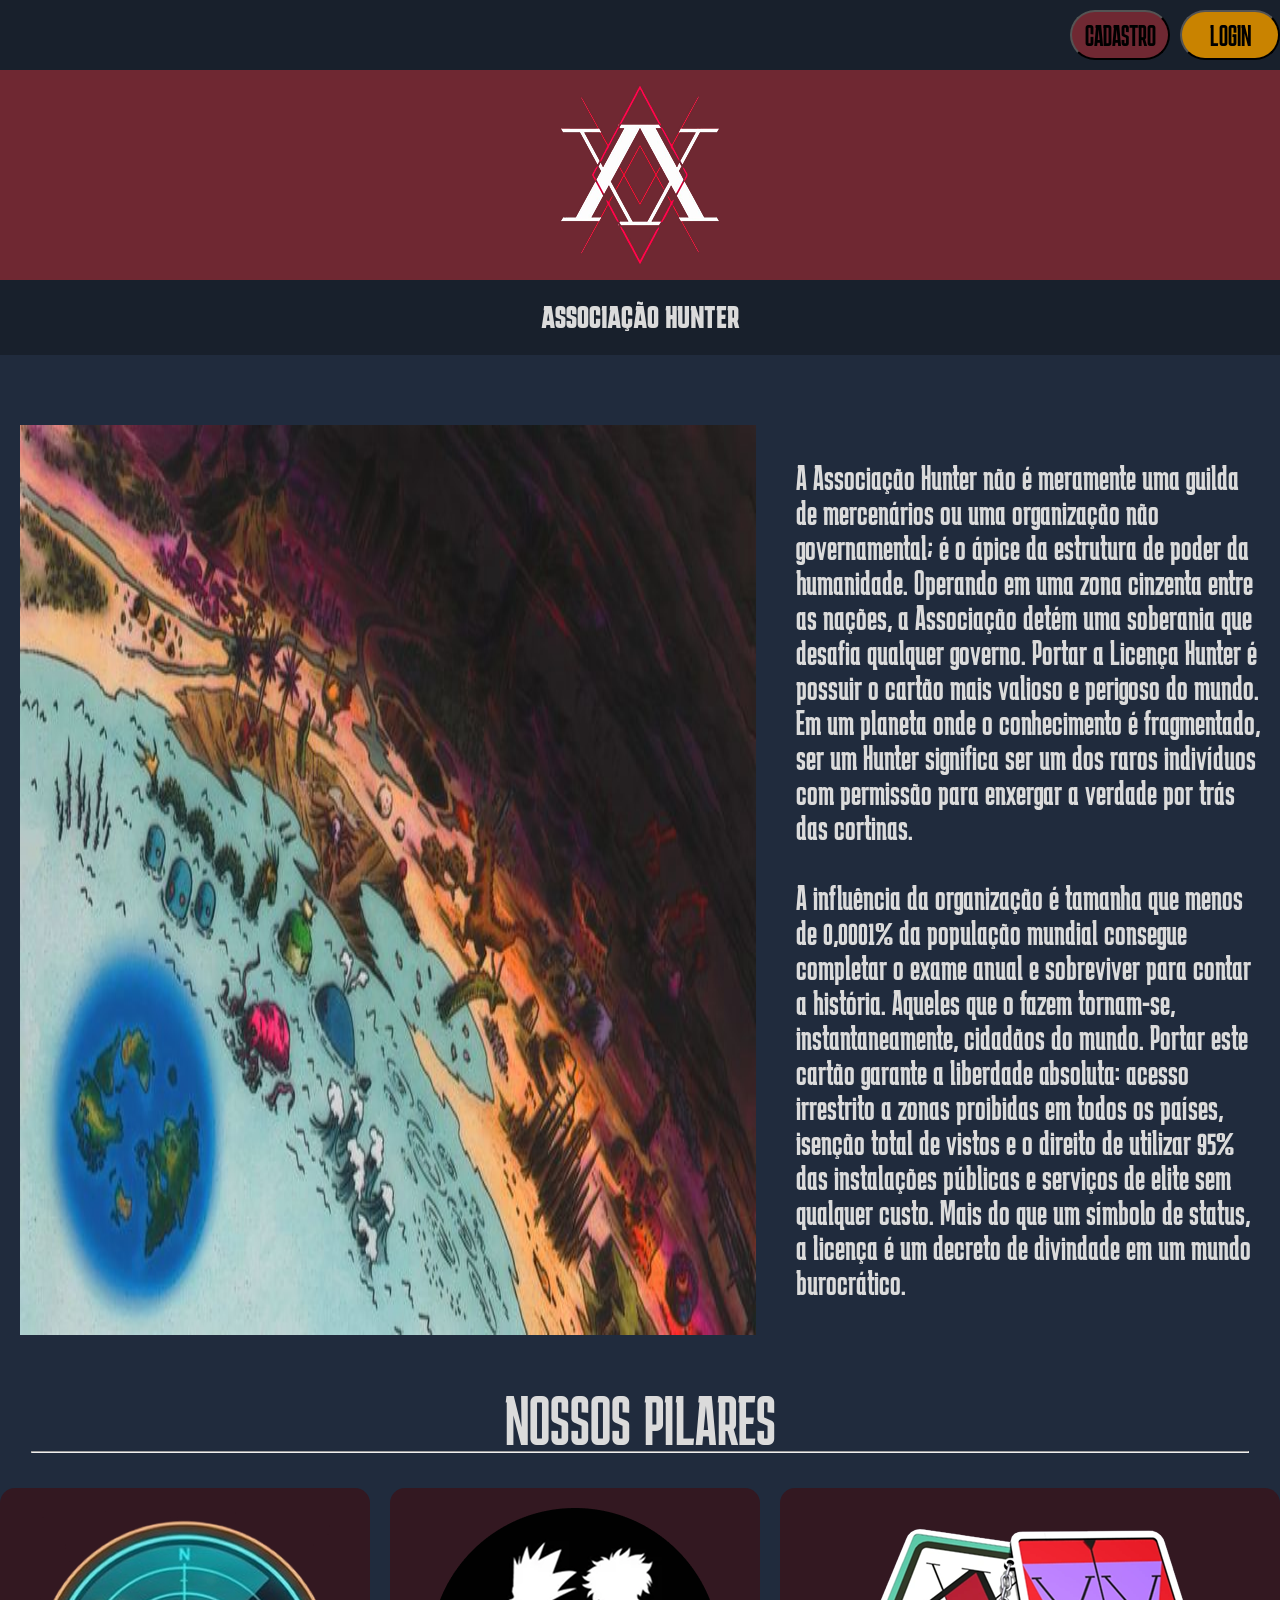
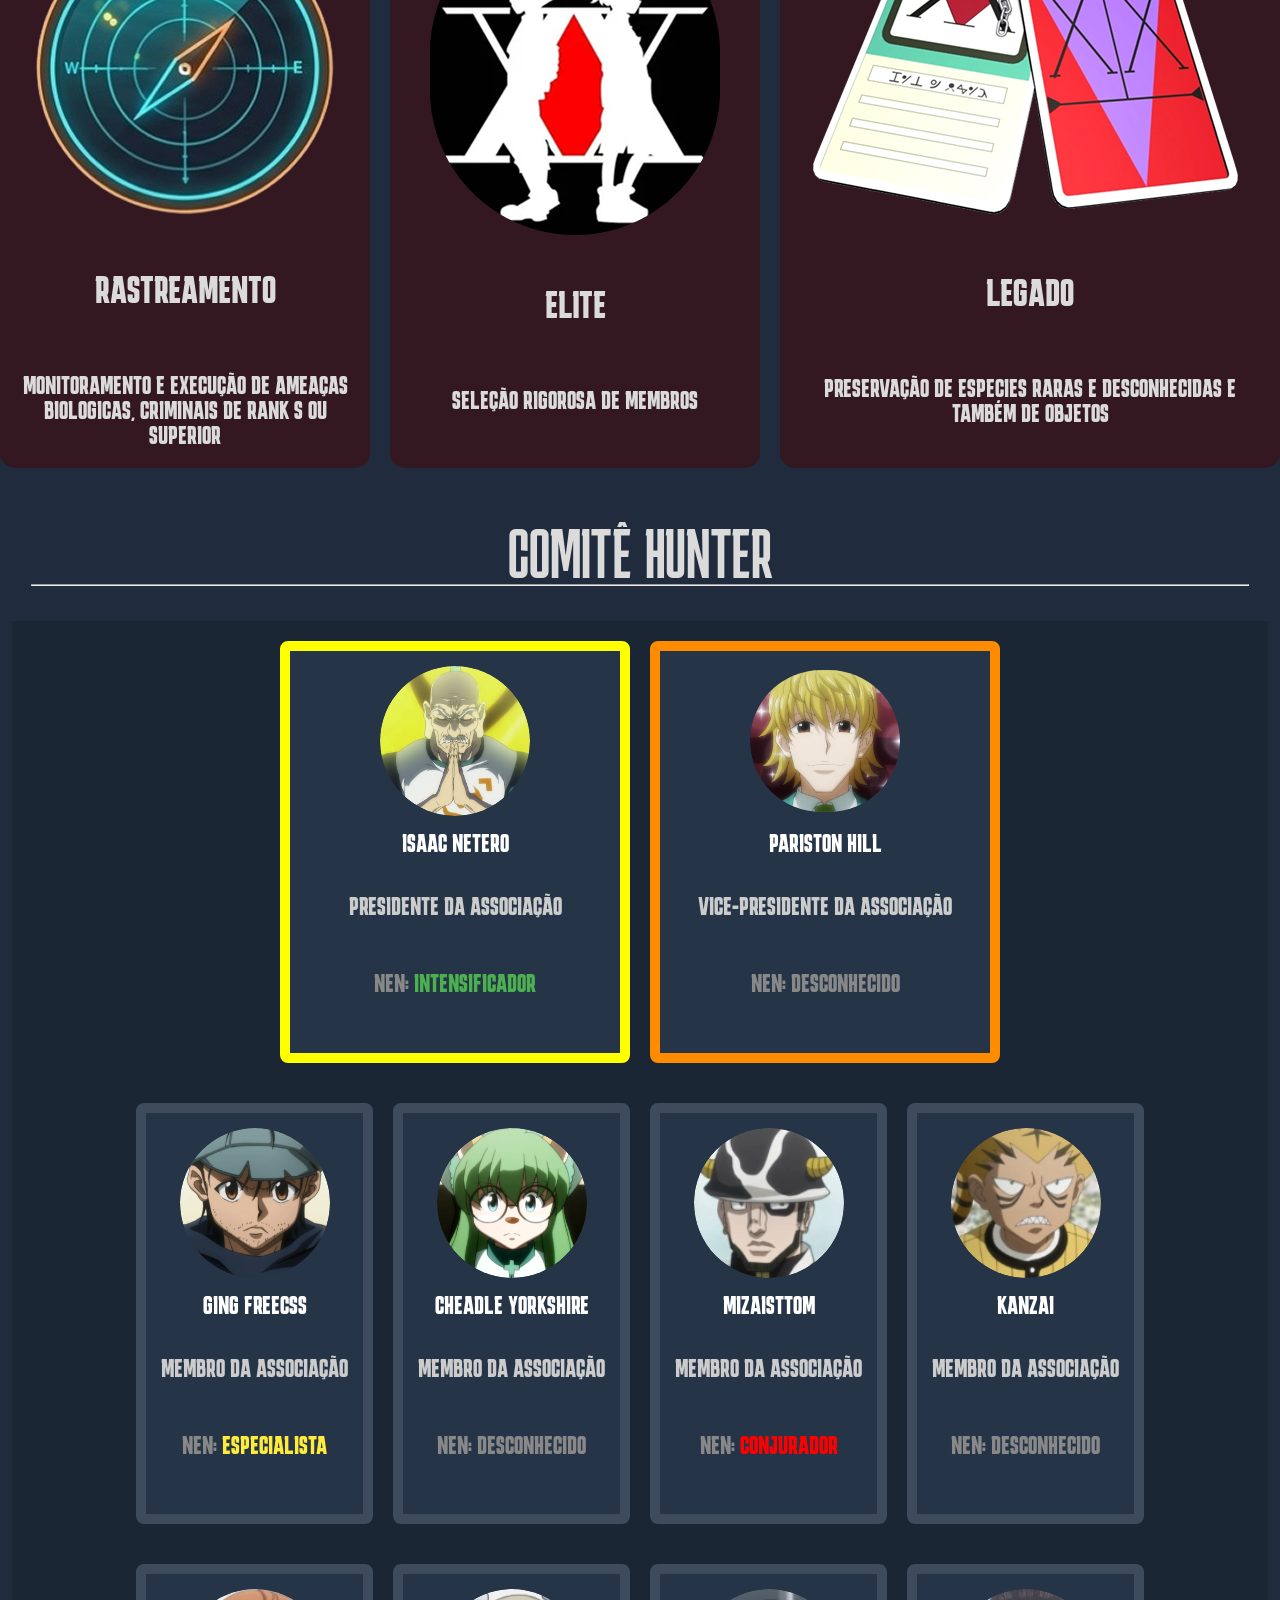
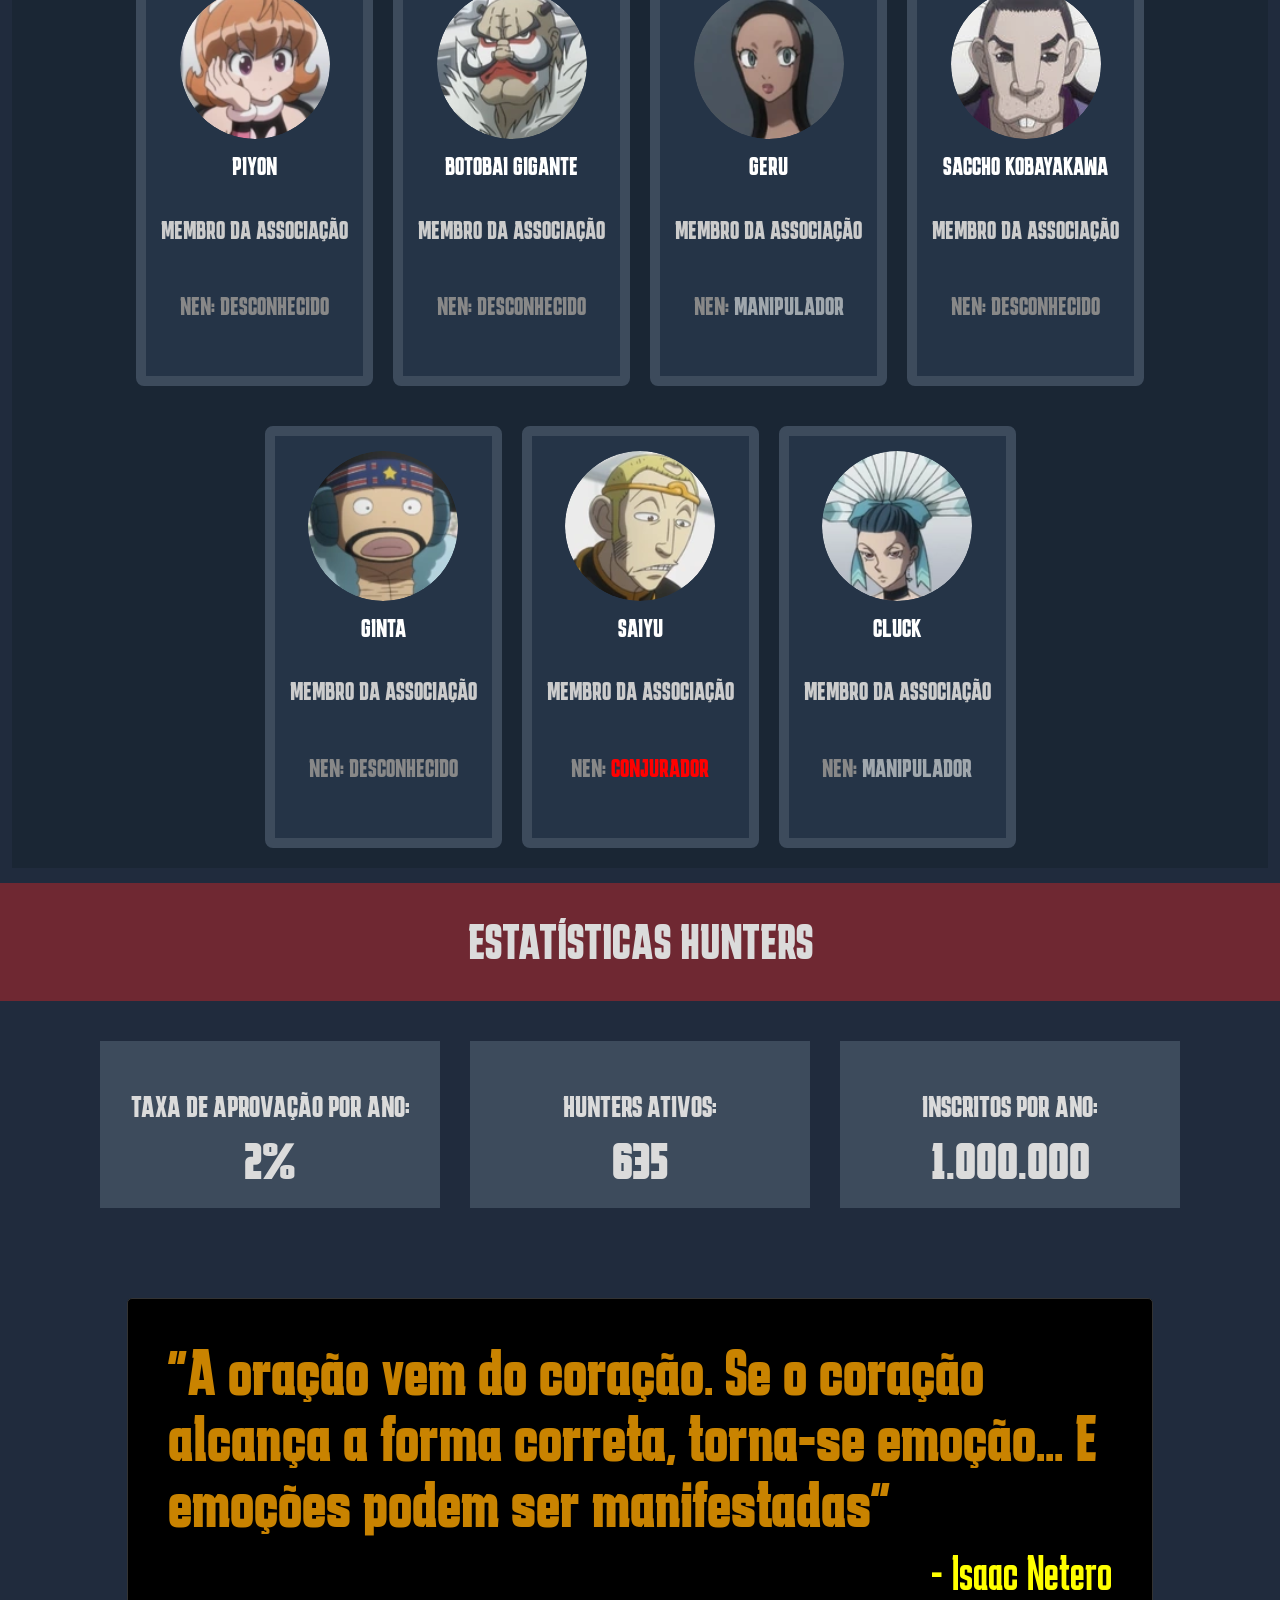
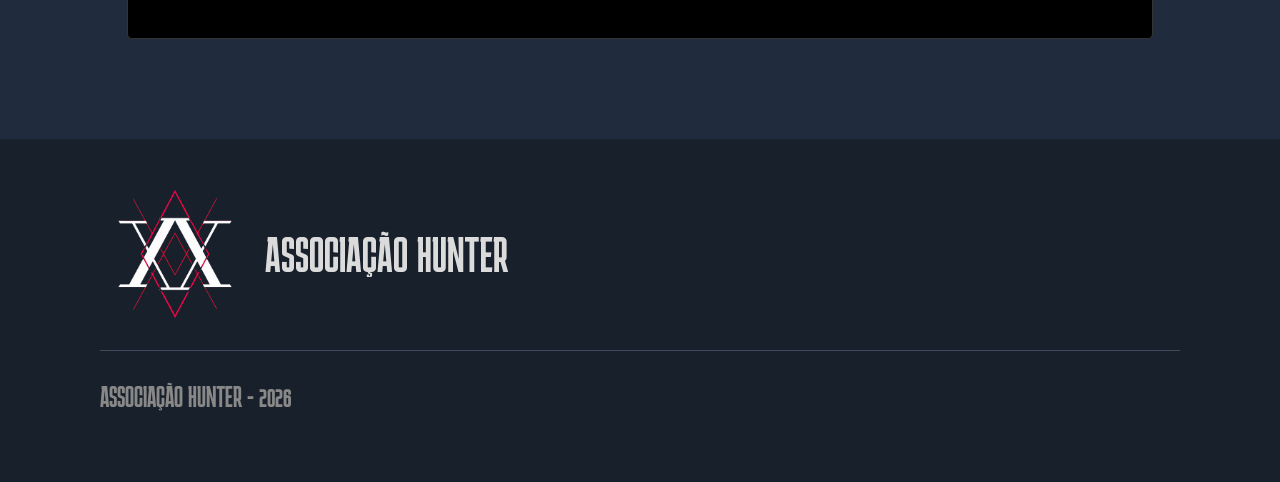
==== FRONT-END/web-data-viz/public/index.html @ b532bf5e "feat:Placing the backend on the frontend, inserting the database and configuring the VM" ====
<!DOCTYPE html>
<html lang="pt-br">

<head>
    <meta charset="UTF-8">
    <meta name="viewport" content="width=device-width, initial-scale=1.0">
    <link rel="preconnect" href="https://fonts.googleapis.com">
    <link rel="preconnect" href="https://fonts.gstatic.com" crossorigin>
    <link href="https://fonts.googleapis.com/css2?family=Karantina:wght@300;400;700&display=swap" rel="stylesheet">
    <link rel="stylesheet" href="./css/style.css">
    <script src="./js/script.js"></script>
    <link rel="icon" type="image/x-icon" href="./assets/favicon.ico">
    <title>HXH</title>
</head>

<body>
    <header>
        <a href="./pages/register.html">
            <button class="cadastro">CADASTRO</button>
        </a>    
        <a href="./pages/login.html">
            <button class="login">LOGIN</button>
        </a>
    </header>
    <div class="logo-header">
        <img src="./assets/Logo.png" alt="Loga da ASSOCIAÇÃO HUNTER">
    </div>
    <div class="Nome_associacao">
        <h1>ASSOCIAÇÃO HUNTER</h1>
    </div>
    <div class="historia">
        <img src="./assets/mapa-mundo.png" alt="Mapa mundial de HunterXHunter">
        <p>A Associação Hunter não é meramente uma guilda de mercenários ou uma organização não governamental; é o ápice
            da estrutura de poder da humanidade. Operando em uma zona cinzenta entre as nações, a Associação detém uma
            soberania que desafia qualquer governo. Portar a Licença Hunter é possuir o cartão mais valioso e perigoso
            do mundo. Em um planeta onde o conhecimento é fragmentado, ser um Hunter significa ser um dos raros
            indivíduos com permissão para enxergar a verdade por trás das cortinas.<br><br>A influência da organização é
            tamanha que menos de 0,0001% da população mundial consegue completar o exame anual e sobreviver para contar
            a história. Aqueles que o fazem tornam-se, instantaneamente, cidadãos do mundo. Portar este cartão garante a
            liberdade absoluta: acesso irrestrito a zonas proibidas em todos os países, isenção total de vistos e o
            direito de utilizar 95% das instalações públicas e serviços de elite sem qualquer custo. Mais do que um
            símbolo de status, a licença é um decreto de divindade em um mundo burocrático.</p>
    </div>
    <div class="container-hr">
        <span>NOSSOS PILARES</span>
        <hr>
    </div>
    <div class="Pilares">
        <div class="card-pilar rastreamento">
            <img src="./assets/radar.png" alt="Radar de rastreamento">
            <h2>RASTREAMENTO</h2>
            <h4>MONITORAMENTO E EXECUÇÃO DE AMEAÇAS BIOLOGICAS, CRIMINAIS DE RANK S OU SUPERIOR</h4>
        </div>
        <div class="card-pilar Elite">
            <img src="./assets/elite.png" alt="Imagem da elite">
            <h2>ELITE</h2>
            <h4>SELEÇÃO RIGOROSA DE MEMBROS</h4>
        </div>
        <div class="card-pilar legado">
            <img src="./assets/carteirinha-hunter.png" alt="">
            <h2>LEGADO</h2>
            <h4>PRESERVAÇÃO DE ESPECIES RARAS E DESCONHECIDAS E TAMBÉM DE OBJETOS</h4>
        </div>
    </div>
    <div class="container-hr">
        <span>COMITÊ HUNTER</span>
        <hr>
    </div>
    <div class="zodiacos">
        <div class="hunter netero">
            <img src="./assets/netero.svg" alt="ISAAC NETERO">
            <h3>ISAAC NETERO</h3>
            <h4>PRESIDENTE DA ASSOCIAÇÃO</h4>
            <h5>NEN: <span>INTENSIFICADOR</span></h5>
        </div>
        <div class="hunter pariston">
            <img src="./assets/parinson.svg" alt="PARISTON HILL">
            <h3>PARISTON HILL</h3>
            <h4>VICE-PRESIDENTE DA ASSOCIAÇÃO</h4>
            <h5>NEN: <span>DESCONHECIDO</span></h5>
        </div>
        <div class="break"></div>
        <div class="hunter ging">
            <img src="./assets/ging.svg" alt="GING FREECSS">
            <h3>GING FREECSS</h3>
            <h4>MEMBRO DA ASSOCIAÇÃO</h4>
            <h5>NEN: <span>ESPECIALISTA</span></h5>
        </div>
        <div class="hunter cheadle">
            <img src="./assets/cheadle.svg" alt="CHEADLE YORKSHIRE">
            <h3>CHEADLE YORKSHIRE</h3>
            <h4>MEMBRO DA ASSOCIAÇÃO</h4>
            <h5>NEN: <span>DESCONHECIDO</span></h5>
        </div>
        <div class="hunter mizainston">
            <img src="./assets/mizainston.svg" alt="MIZAISTTOM">
            <h3>MIZAISTTOM</h3>
            <h4>MEMBRO DA ASSOCIAÇÃO</h4>
            <h5>NEN: <span>CONJURADOR</span></h5>
        </div>
        <div class="hunter kanzai">
            <img src="./assets/kanzai.svg" alt="KANZAI">
            <h3>KANZAI</h3>
            <h4>MEMBRO DA ASSOCIAÇÃO</h4>
            <h5>NEN: <span>DESCONHECIDO</span></h5>
        </div>
        <div class="break"></div>
        <div class="hunter piyon">
            <img src="./assets/piyon.svg" alt="PIYON">
            <h3>PIYON</h3>
            <h4>MEMBRO DA ASSOCIAÇÃO</h4>
            <h5>NEN: <span>DESCONHECIDO</span></h5>
        </div>
        <div class="hunter botobai">
            <img src="./assets/botobai.svg" alt="BOTOBAI GIGANTE">
            <h3>BOTOBAI GIGANTE</h3>
            <h4>MEMBRO DA ASSOCIAÇÃO</h4>
            <h5>NEN: <span>DESCONHECIDO</span></h5>
        </div>
        <div class="hunter geru">
            <img src="./assets/geru.svg" alt="GERU">
            <h3>GERU</h3>
            <h4>MEMBRO DA ASSOCIAÇÃO</h4>
            <h5>NEN: <span>MANIPULADOR</span></h5>
        </div>
        <div class="hunter saccho">
            <img src="./assets/saccho.svg" alt="SACCHO KOBAYAKAWA">
            <h3>SACCHO KOBAYAKAWA</h3>
            <h4>MEMBRO DA ASSOCIAÇÃO</h4>
            <h5>NEN: <span>DESCONHECIDO</span></h5>
        </div>
        <div class="break"></div>
        <div class="hunter ginta">
            <img src="./assets/ginta.svg" alt="GINTA">
            <h3>GINTA</h3>
            <h4>MEMBRO DA ASSOCIAÇÃO</h4>
            <h5>NEN: <span>DESCONHECIDO</span></h5>
        </div>
        <div class="hunter sayiu">
            <img src="./assets/sayiu.svg" alt="SAIYU">
            <h3>SAIYU</h3>
            <h4>MEMBRO DA ASSOCIAÇÃO</h4>
            <h5>NEN: <span>CONJURADOR</span></h5>
        </div>
        <div class="hunter cluck">
            <img src="./assets/cluck.svg" alt="CLUCK">
            <h3>CLUCK</h3>
            <h4>MEMBRO DA ASSOCIAÇÃO</h4>
            <h5>NEN: <span>MANIPULADOR</span></h5>
        </div>
    </div>
    <div class="estatisticas">
        <h1>ESTATÍSTICAS HUNTERS</h1>
    </div>
    <div class="container-dados">
        <div class="dados">
            <div class="card-dado">
                <h3>TAXA DE APROVAÇÃO POR ANO:</h3>
                <p>2%</p>
            </div>
            <div class="card-dado">
                <h3>HUNTERS ATIVOS:</h3>
                <p>635</p>
            </div>
            <div class="card-dado">
                <h3>INSCRITOS POR ANO:</h3>
                <p>1.000.000</p>
            </div>
        </div>
    </div>

    <div class="container-frase">
        <div class="box-frase">
            <h2>"A oração vem do coração. Se o coração alcança a forma correta, torna-se emoção... E emoções podem ser
                manifestadas"</h2>
            <span>- Isaac Netero</span>
        </div>
    </div>

    <footer class="footer-hunter">
        <div class="footer-content">
            <div class="footer-logo">
                <img src="./assets/Logo.png" alt="logo associação">
                <p>ASSOCIAÇÃO HUNTER</p>
            </div>
            <hr>
            <p class="copyright">ASSOCIAÇÃO HUNTER - 2026</p>
        </div>
    </footer>
</body>

</html>
---- FRONT-END/web-data-viz/public/css/style.css ----
body {
    padding: 0px;
    margin: 0px;
    font-family: "Karantina", system-ui;
    font-weight: 500;
    font-style: normal;
    background-color: #202B3D;
    color: #DBDBDB;
}

header {
    display: flex;
    justify-content: flex-end;
    gap: 10px;
    background-color: #18202C;
}

.cadastro {
    font-family: "Karantina", system-ui;
    font-weight: 500;
    font-style: normal;
    background-color: #6F2832;
    border-radius: 25px;
    height: 50px;
    width: 100px;
    font-size: 30px;
    margin-top: 10px;
    margin-bottom: 10px;
    cursor: pointer;
}

.login {
    font-family: "Karantina", system-ui;
    font-weight: 500;
    font-style: normal;
    background-color: #C98300;
    border-radius: 25px;
    height: 50px;
    width: 100px;
    font-size: 30px;
    margin-top: 10px;
    margin-bottom: 10px;
    cursor: pointer;
}

.logo-header {
    display: flex;
    justify-content: center;
    background-color: #6F2832;
    width: 100%;
}

.Nome_associacao {
    display: flex;
    justify-content: center;
    background-color: #18202C;
    margin-bottom: 70px;
}

.historia {
    display: flex;
    gap: 40px;
    margin-bottom: 30px;
}

.historia p {
    font-size: 35px;
    margin-right: 20px;
}

.historia img {
    margin-left: 20px;
}

.container-hr {
    margin-top: 50px;
    font-size: 70px;
}

.container-hr hr {
    width: 95%;
}

.container-hr span {
    display: flex;
    justify-content: center;
    margin-bottom: -40px;
}

.Pilares {
    display: flex;
    justify-content: space-around;
    margin-bottom: 20px;
    gap: 20px;
}

.card-pilar {
    background-color: #331821;
    border-radius: 15px;
    width: 520px;
    height: 540px;

    display: flex;
    flex-direction: column;
    align-items: center;
    padding: 20px;
    text-align: center;
    font-size: 25px;
}

.card-pilar img {
    margin-bottom: 20px;
}

.card-pilar.legado img {
    margin-bottom: -10px;
}

.zodiacos {
    display: flex;
    flex-wrap: wrap;
    justify-content: center;
    gap: 20px;
    max-width: 95%;
    margin: 0 auto;
    padding: 20px;
    background-color: #1a2634;
}

.hunter {
    display: flex;
    flex-direction: column;
    align-items: center;
    text-align: center;
    padding: 15px;
    background-color: #253447;
    border: 10px solid #3d4b5c;
    border-radius: 8px;
}

.hunter img {
    width: 150px;
    height: 150px;
    border-radius: 50%;
    margin-bottom: 10px;
}

.netero {
    border-color: #ffff00;
}

.pariston {
    border-color: #ff8c00;
}

.hunter h3 {
    color: white;
    font-size: 25px;
    margin: 5px 0;
}

.hunter h4 {
    color: #ccc;
    font-size: 25px;
    margin-bottom: 10px;
}

.hunter h5 {
    color: #888;
    font-size: 25px;
}

.hunter span {
    font-weight: bold;
}

.netero span {
    color: #4caf50;
}
.ging span {
    color: #ffeb3b;
}
.mizainston span{
    color: red;
}
.sayiu span{
    color: red;
}

.geru span{
    color: #A0A7AD;
}
.cluck span{
    color: #A0A7AD;
}
.break {
    flex-basis: 100%;
    height: 0;
}
.hunter.netero, .hunter.pariston {
    flex: 0 1 40%; 
    max-width: 300px; 
}
.estatisticas{
    display: flex;
    justify-content: center;
    background-color: #6F2832;
    margin-top: 15px;
}
.estatisticas h1{
    font-size: 50px;
}

.container-dados {
    background-color: #202B3D; 
    padding: 40px;
}

.dados {
    display: flex;
    justify-content: center;
    gap: 30px;
}

.card-dado {
    background-color: #3d4b5c; 
    padding: 20px;
    width: 300px;
    text-align: center;
}

.card-dado h3 {
    font-size: 30px;
    margin-bottom: 5px;
}

.card-dado p {
    font-size: 60px; 
    margin: 0;
    font-weight: bold;
}

.container-frase {
    padding: 50px;
    display: flex;
    justify-content: center;
}

.box-frase {
    background-color: #000; 
    border: 1px solid #333;
    padding: 40px;
    max-width: 80%;
    border-radius: 5px;
}

.box-frase h2 {
    color: #C98300; 
    font-size: 65px;
    margin: 0;
}

.box-frase span {
    display: block;
    text-align: right;
    color: #ffff00;
    font-size: 50px;
    margin-top: 10px;
}

.footer-hunter {
    background-color: #18202C;
    padding: 40px;
    margin-top: 50px;
}

.footer-content {
    width: 90%;
    margin: 0 auto;
}

.footer-logo {
    display: flex;
    align-items: center;
    gap: 15px;
    margin-bottom: 20px;
}

.footer-logo img {
    width: 150px;
}

.footer-logo p {
    font-size: 50px;
}

.footer-hunter hr {
    border: 0;
    border-top: 1px solid #3d4b5c;
    margin: 20px 0;
}

.copyright {
    font-size: 30px;
    color: #888;
}
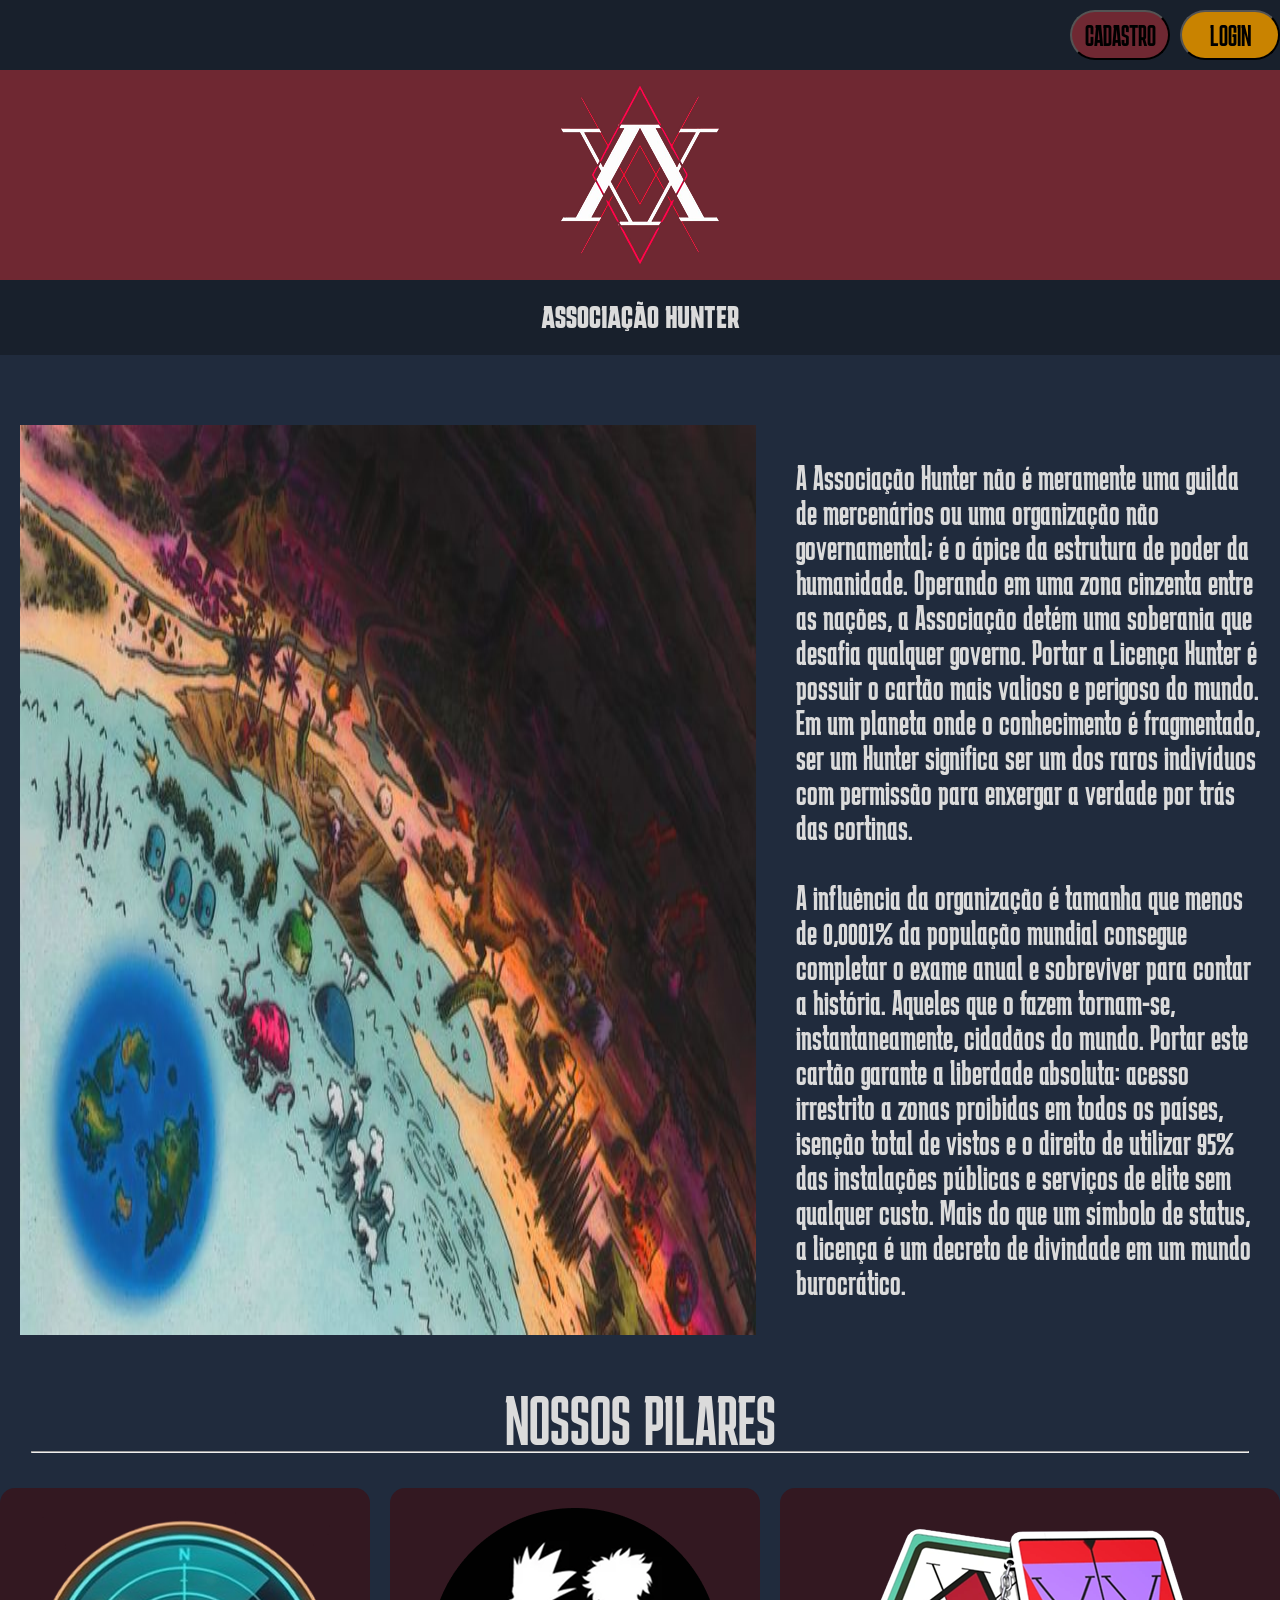
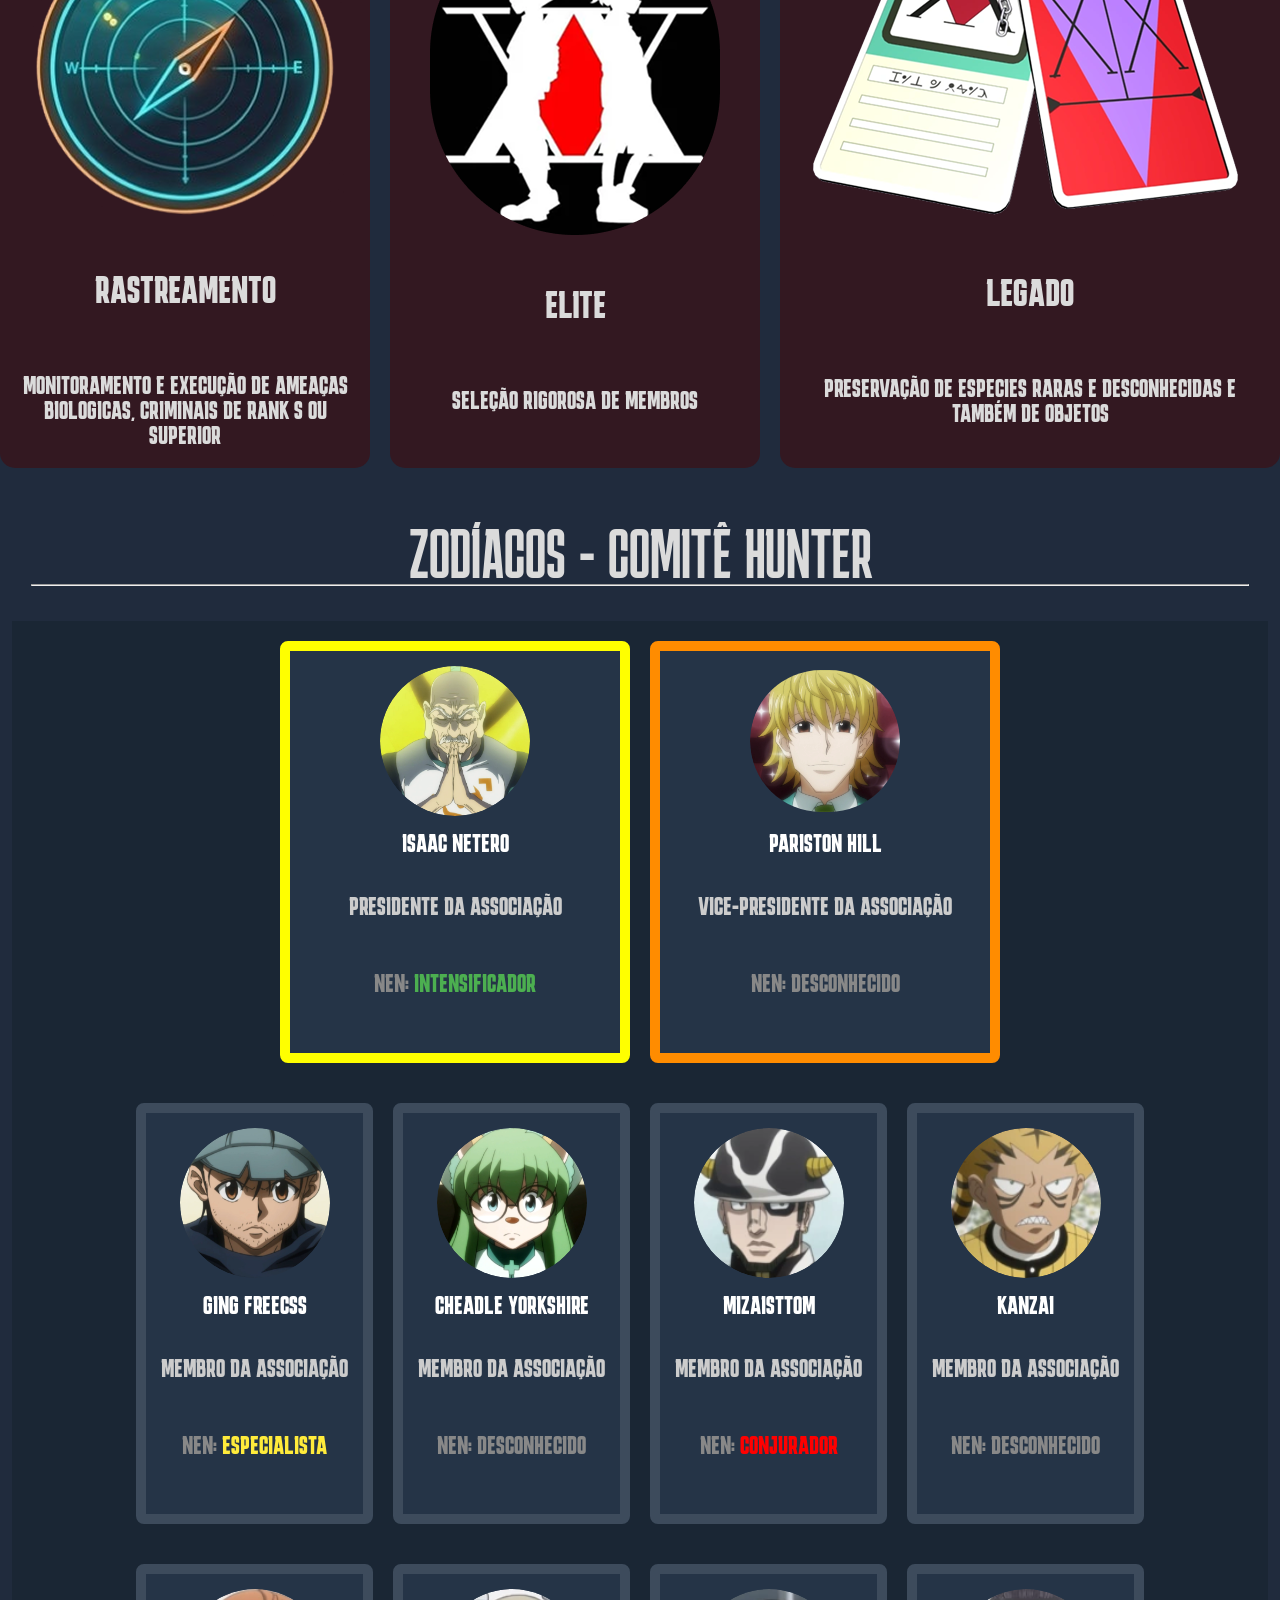
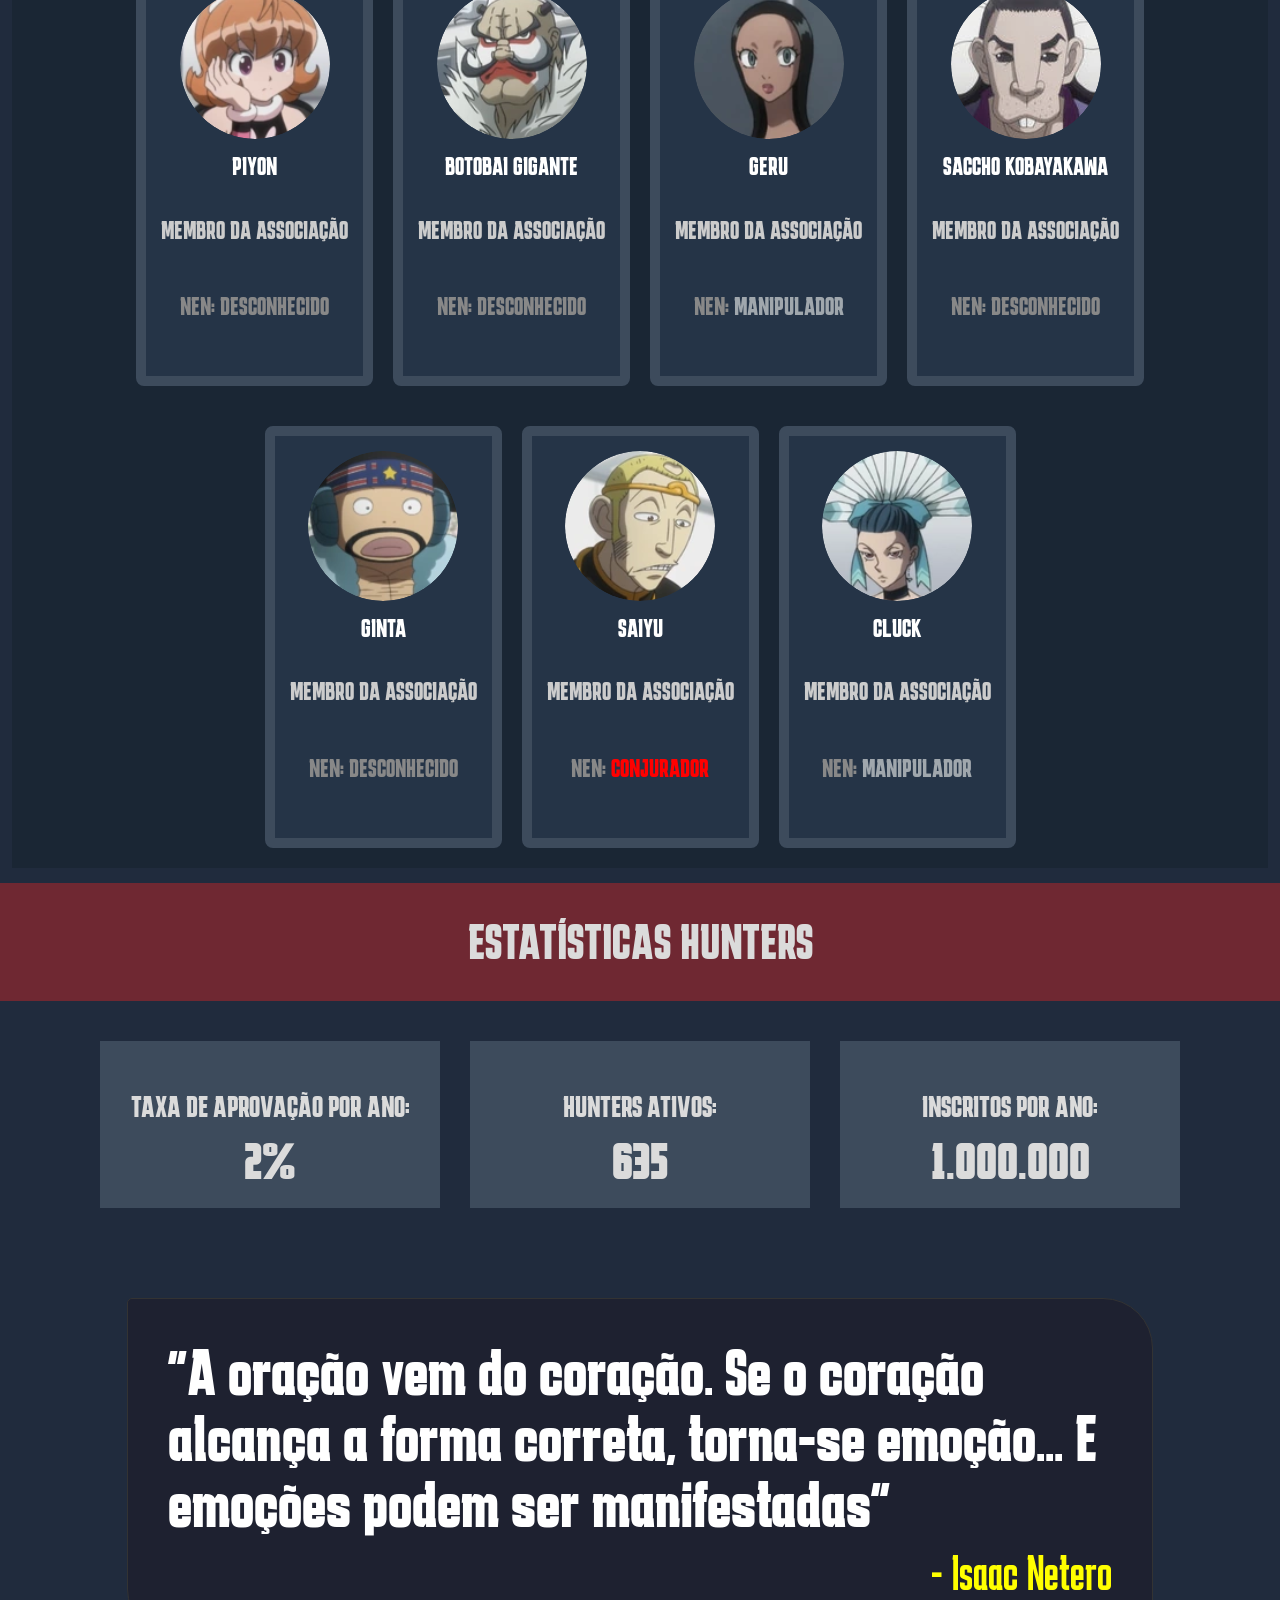
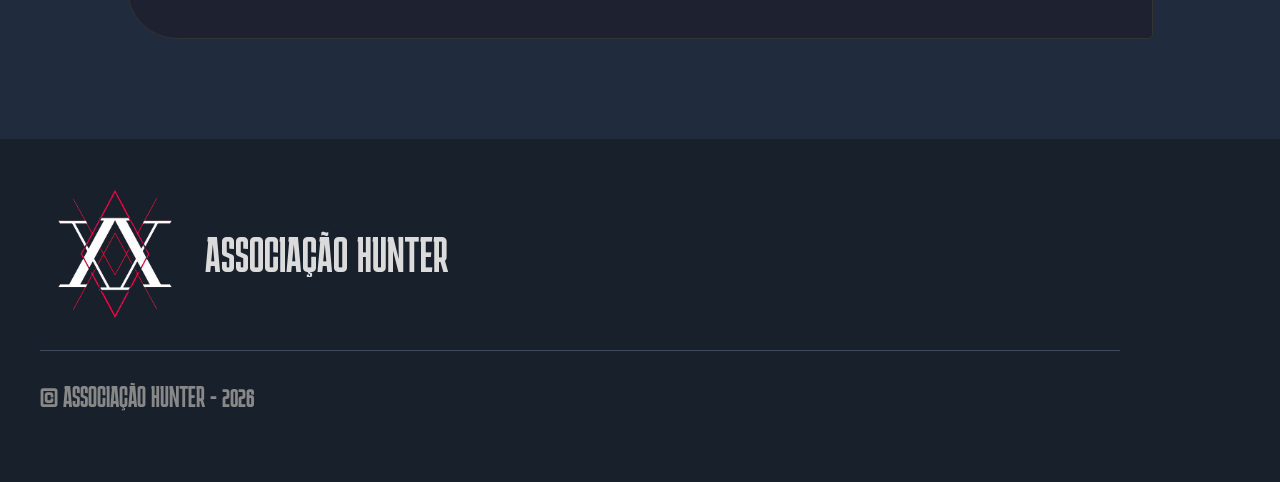
==== commit 609980c6: "refactor: Change the unnecessary type of variables" ====
--- a/FRONT-END/web-data-viz/public/index.html
+++ b/FRONT-END/web-data-viz/public/index.html
@@ -63,7 +63,7 @@
         </div>
     </div>
     <div class="container-hr">
-        <span>COMITÊ HUNTER</span>
+        <span>ZODÍACOS - COMITÊ HUNTER</span>
         <hr>
     </div>
     <div class="zodiacos">
@@ -184,7 +184,7 @@
                 <p>ASSOCIAÇÃO HUNTER</p>
             </div>
             <hr>
-            <p class="copyright">ASSOCIAÇÃO HUNTER - 2026</p>
+            <p class="copyright">© ASSOCIAÇÃO HUNTER - 2026</p>
         </div>
     </footer>
 </body>
--- a/FRONT-END/web-data-viz/public/css/style.css
+++ b/FRONT-END/web-data-viz/public/css/style.css
@@ -198,6 +198,7 @@
     height: 0;
 }
 .hunter.netero, .hunter.pariston {
+    /*    flex-grow -> flex-shrink: o item pode encolher para caber -> flex-basis => 40% da largura do pai*/
     flex: 0 1 40%; 
     max-width: 300px; 
 }
@@ -247,15 +248,15 @@
 }
 
 .box-frase {
-    background-color: #000; 
+    background-color: #1e2130 ; 
     border: 1px solid #333;
     padding: 40px;
     max-width: 80%;
-    border-radius: 5px;
+    border-radius: 5px 50px 5px 50px;
 }
 
 .box-frase h2 {
-    color: #C98300; 
+    color: #ffffff; 
     font-size: 65px;
     margin: 0;
 }
@@ -276,7 +277,7 @@
 
 .footer-content {
     width: 90%;
-    margin: 0 auto;
+    margin: 0;
 }
 
 .footer-logo {
